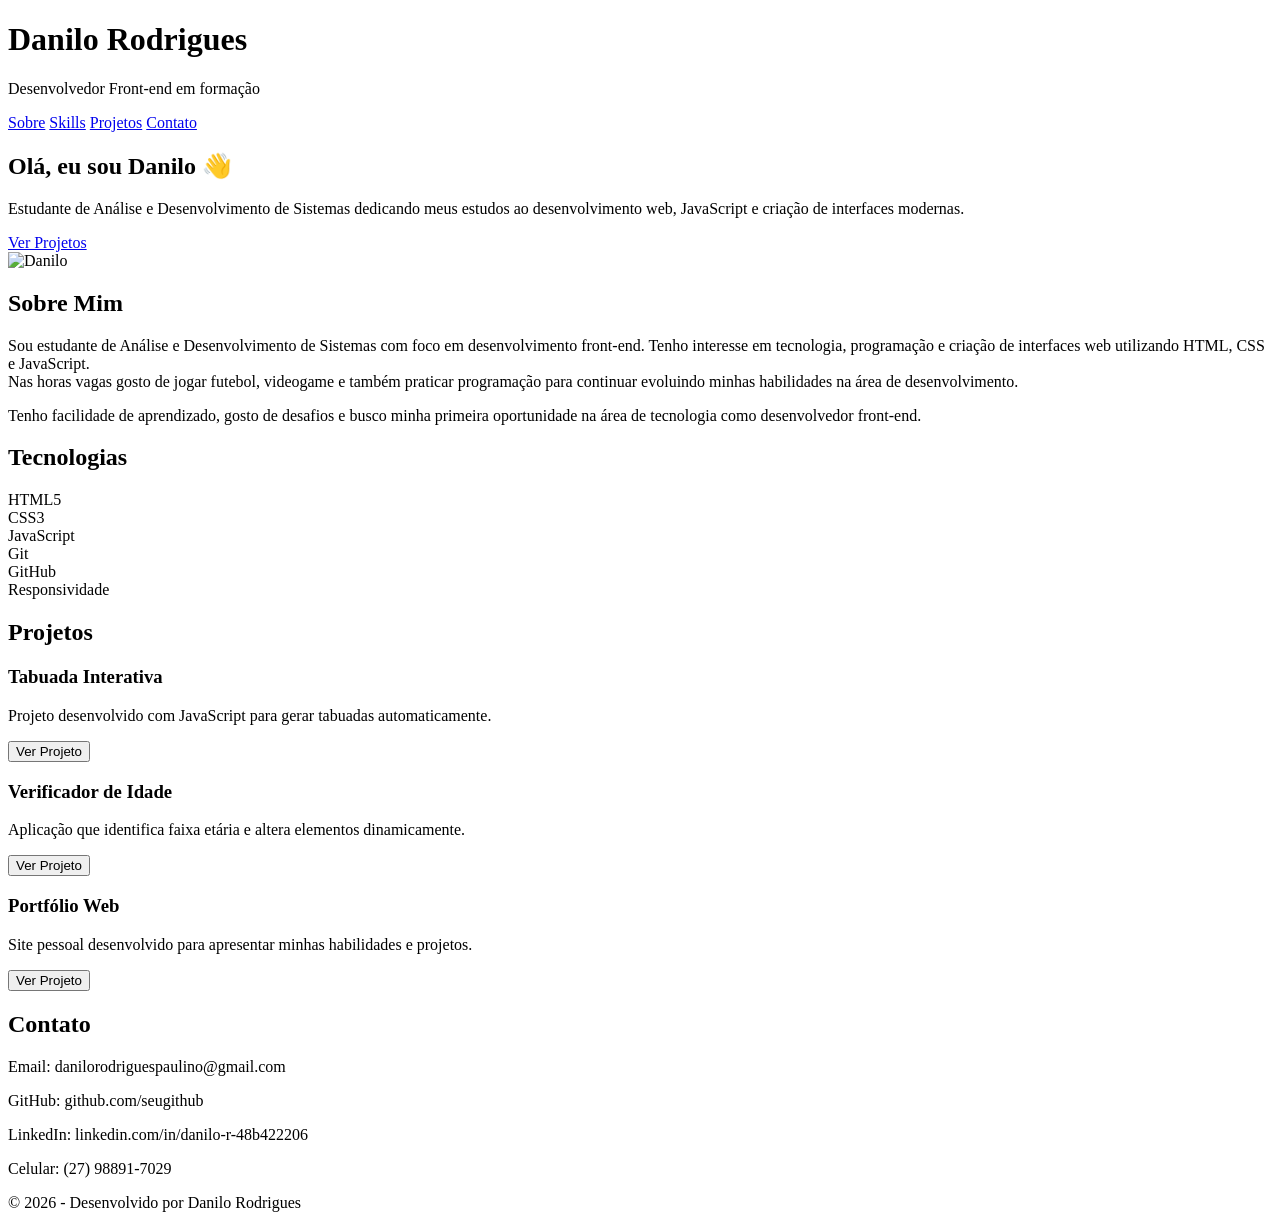
==== index.html @ 99a7ec35 "Add files via upload" ====
<!DOCTYPE html>
<html lang="pt-br">
<head>
    <meta charset="UTF-8">
    <meta name="viewport" content="width=device-width, initial-scale=1.0">
    <title>Portfólio | Danilo Rodrigues</title>
    <link rel="stylesheet" href="style.css">
</head>
<body>

    <header>
        <div class="container">
            <h1>Danilo Rodrigues</h1>
            <p>Desenvolvedor Front-end em formação</p>

            <nav>
                <a href="#sobre">Sobre</a>
                <a href="#skills">Skills</a>
                <a href="#projetos">Projetos</a>
                <a href="#contato">Contato</a>
            </nav>
        </div>
    </header>

    <section id="hero">
        <div class="container hero-content">
            <div>
                <h2>Olá, eu sou Danilo 👋</h2>
                <p>
                    Estudante de Análise e Desenvolvimento de Sistemas dedicando meus estudos ao desenvolvimento web,
                    JavaScript e criação de interfaces modernas.
                </p>

                <a href="#projetos" class="btn">Ver Projetos</a>
            </div>
            <div class="hero-image">
              <img src="euuu.jpeg" alt="Danilo">
            </div>
        </div>
    </section>

    <section id="sobre">
        <div class="container">
            <h2>Sobre Mim</h2>

            <p>
               Sou estudante de Análise e Desenvolvimento de Sistemas com foco em desenvolvimento front-end. Tenho interesse em tecnologia, programação e criação de interfaces web utilizando HTML, CSS e JavaScript.
                <br>Nas horas vagas gosto de jogar futebol, videogame e também praticar programação para continuar evoluindo minhas habilidades na área de desenvolvimento.
            </p>

            <p>
                Tenho facilidade de aprendizado, gosto de desafios e busco minha primeira
                oportunidade na área de tecnologia como desenvolvedor front-end.
            </p>
        </div>
    </section>

    <section id="skills">
        <div class="container">
            <h2>Tecnologias</h2>

            <div class="skills-grid">
                <div class="card">HTML5</div>
                <div class="card">CSS3</div>
                <div class="card">JavaScript</div>
                <div class="card">Git</div>
                <div class="card">GitHub</div>
                <div class="card">Responsividade</div>
            </div>
        </div>
    </section>

    <section id="projetos">
        <div class="container">
            <h2>Projetos</h2>

            <div class="projetos-grid">

                <div class="projeto-card">
                    <h3>Tabuada Interativa</h3>
                    <p>
                        Projeto desenvolvido com JavaScript para gerar tabuadas automaticamente.
                    </p>
                    <a href="projetos/tabuada/tabuada.html" target="_blank">
                        <button>Ver Projeto</button>
                    </a>
                </div>

                <div class="projeto-card">
                    <h3>Verificador de Idade</h3>
                    <p>
                        Aplicação que identifica faixa etária e altera elementos dinamicamente.
                    </p>
                    <a href="projetos/verificadorid/index.html" target="_blank">
                        <button>Ver Projeto</button>
                    </a>
                </div>

                <div class="projeto-card">
                    <h3>Portfólio Web</h3>
                    <p>
                        Site pessoal desenvolvido para apresentar minhas habilidades e projetos.
                    </p>
                    <button onclick="mostrarMensagem('Portfólio Web')">Ver Projeto</button>
                </div>

            </div>
        </div>
    </section>

    <section id="contato">
        <div class="container">
            <h2>Contato</h2>

            <p>Email: danilorodriguespaulino@gmail.com</p>
            <p>GitHub: github.com/seugithub</p>
            <p>LinkedIn: linkedin.com/in/danilo-r-48b422206</p>
            <p>Celular: (27) 98891-7029</p>
        </div>
    </section>

    <footer>
        <p>© 2026 - Desenvolvido por Danilo Rodrigues</p>
    </footer>

    <script src="portifolio.js"></script>
</body>
</html>
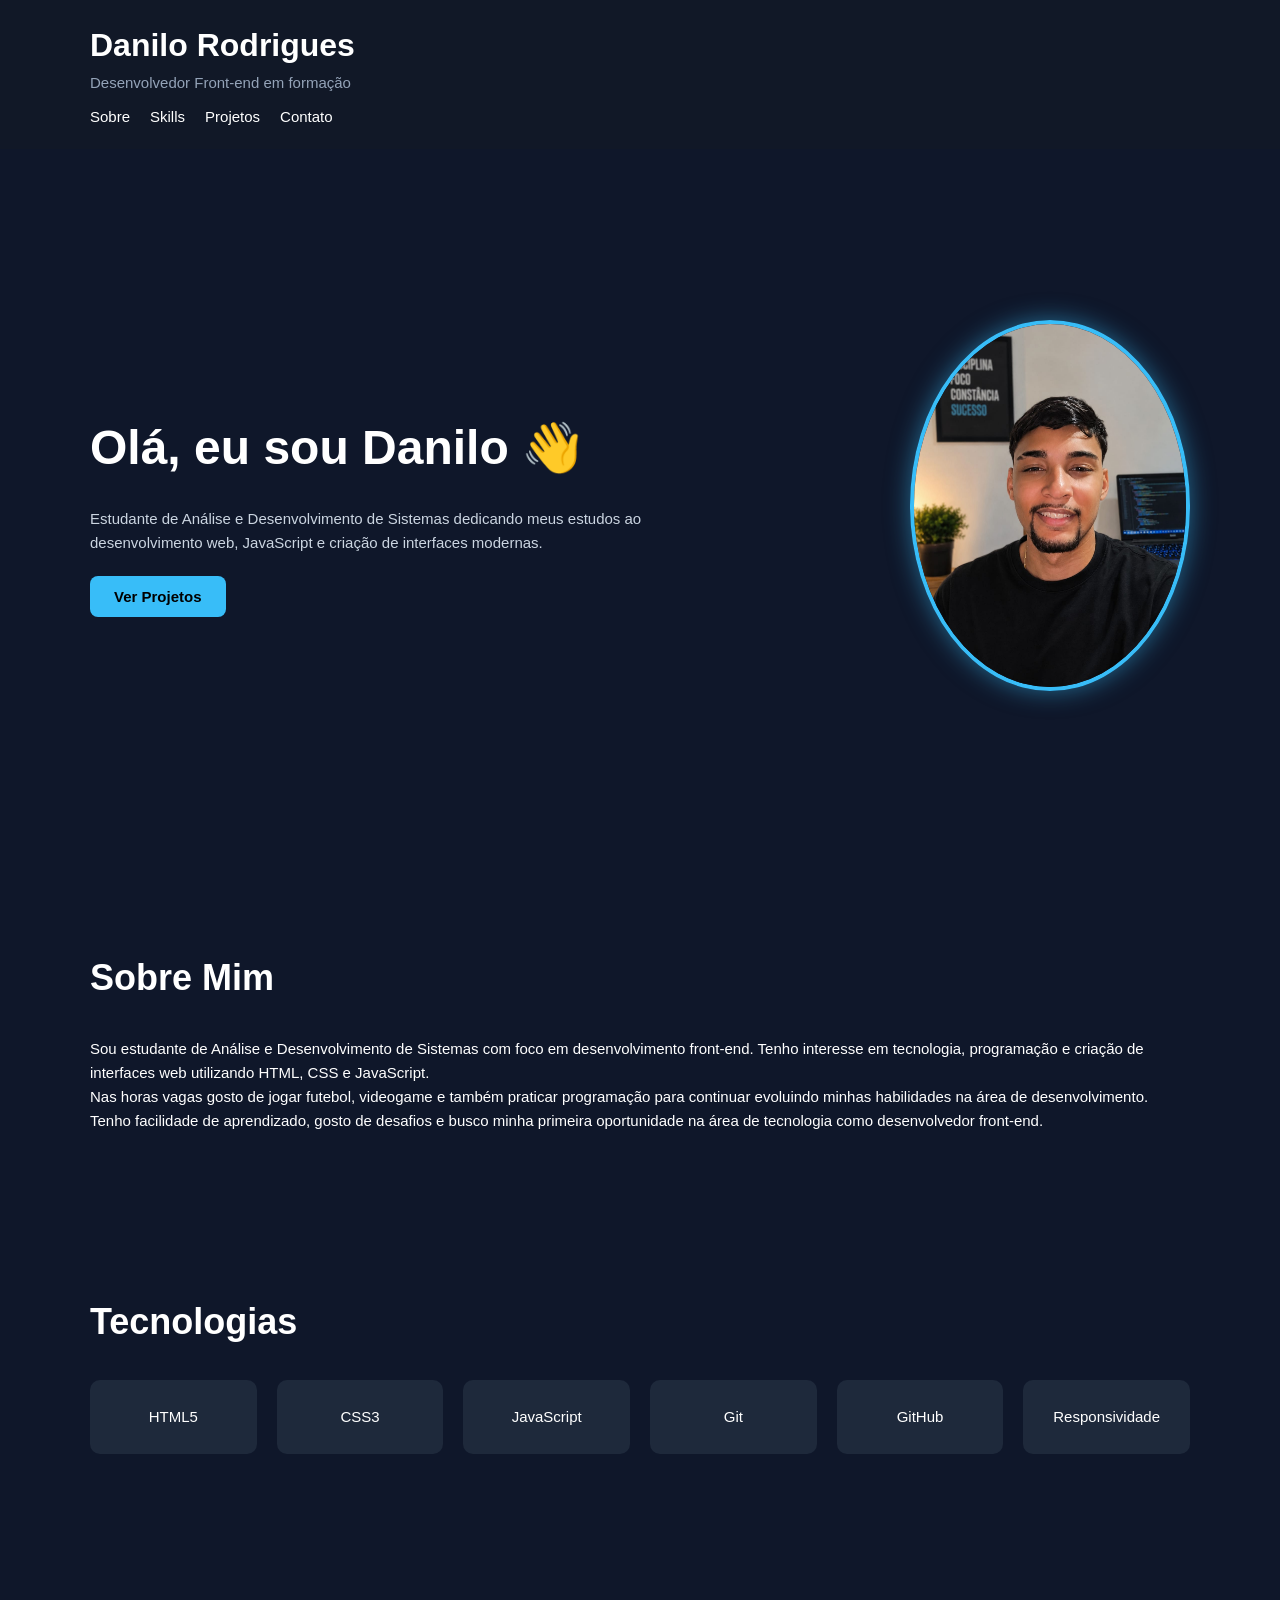
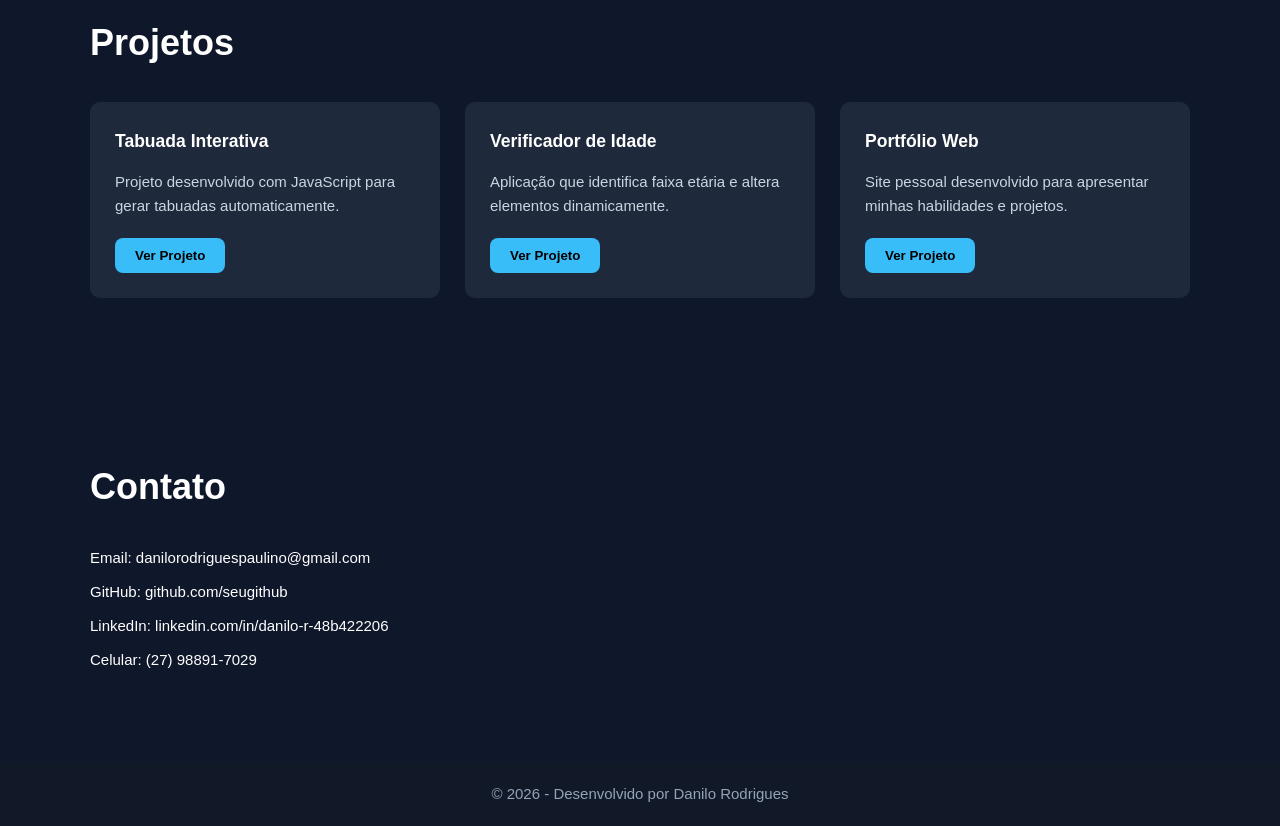
==== commit 0587dc2b: "Add files via upload" ====
--- a/index.html
+++ b/index.html
@@ -81,7 +81,7 @@
                     <p>
                         Projeto desenvolvido com JavaScript para gerar tabuadas automaticamente.
                     </p>
-                    <a href="projetos/tabuada/tabuada.html" target="_blank">
+                    <a href="projetos/tabuada/index.html" target="_blank">
                         <button>Ver Projeto</button>
                     </a>
                 </div>
--- a/style.css
+++ b/style.css
@@ -0,0 +1,180 @@
+* {
+    margin: 0;
+    padding: 0;
+    box-sizing: border-box;
+}
+
+body {
+    font-family: "poppins", sans-serif;
+    font-size: 15px;
+    background-color: #0f172a;
+    color: white;
+    line-height: 1.6;
+}
+
+
+.container {
+    width: 90%;
+    max-width: 1100px;
+    margin: auto;
+}
+
+header {
+    background-color: #111827;
+    padding: 20px 0;
+    position: sticky;
+    top: 0;
+}
+
+header h1 {
+    font-size: 32px;
+}
+
+header p {
+    color: #94a3b8;
+    margin-bottom: 10px;
+}
+
+nav {
+    display: flex;
+    gap: 20px;
+    flex-wrap: wrap;
+}
+
+nav a {
+    color: white;
+    text-decoration: none;
+    transition: 0.3s;
+}
+
+nav a:hover {
+    color: #38bdf8;
+}
+
+#hero {
+    min-height: 80vh;
+    display: flex;
+    align-items: center;
+}
+
+.hero-content {
+    display: flex;
+    align-items: center;
+    justify-content: space-between;
+}
+
+.hero-content h2 {
+    font-size: 48px;
+    margin-bottom: 20px;
+}
+
+.hero-content p {
+    max-width: 600px;
+    color: #cbd5e1;
+    margin-bottom: 30px;
+}
+.hero-image img {
+    width: 280px;   
+    object-fit: cover;
+    border-radius: 50%;
+    border: 4px solid #38bdf8;
+    box-shadow: 0 0 25px rgba(56, 189, 248, 0.5);
+}
+
+.hero-image img:hover {
+    transform: scale(1.05);
+   
+}
+
+.btn {
+    background-color: #38bdf8;
+    color: black;
+    padding: 12px 24px;
+    text-decoration: none;
+    border-radius: 8px;
+    font-weight: bold;
+    transition: 0.3s;
+}
+
+.btn:hover {
+    opacity: 0.8;
+}
+
+section {
+    padding: 80px 0;
+    
+}
+
+section h2 {
+    font-size: 36px;
+    margin-bottom: 30px;
+}
+
+.skills-grid {
+    display: grid;
+    grid-template-columns: repeat(auto-fit, minmax(150px, 1fr));
+    gap: 20px;
+}
+
+.card {
+    background-color: #1e293b;
+    padding: 25px;
+    text-align: center;
+    border-radius: 10px;
+    transition: 0.3s;
+}
+
+.card:hover {
+    transform: translateY(-5px);
+}
+
+.projetos-grid {
+    display: grid;
+    grid-template-columns: repeat(auto-fit, minmax(250px, 1fr));
+    gap: 25px;
+}
+
+.projeto-card {
+    background-color: #1e293b;
+    padding: 25px;
+    border-radius: 10px;
+}
+
+.projeto-card h3 {
+    margin-bottom: 15px;
+}
+
+.projeto-card p {
+    margin-bottom: 20px;
+    color: #cbd5e1;
+}
+
+.projeto-card button {
+    background-color: #38bdf8;
+    border: none;
+    padding: 10px 20px;
+    border-radius: 8px;
+    cursor: pointer;
+    font-weight: bold;
+}
+
+#contato p {
+    margin-bottom: 10px;
+}
+
+footer {
+    background-color: #111827;
+    text-align: center;
+    padding: 20px;
+    color: #94a3b8;
+}
+
+@media (max-width: 768px) {
+    .hero-content h2 {
+        font-size: 36px;
+    }
+
+    nav {
+        gap: 10px;
+    }
+}
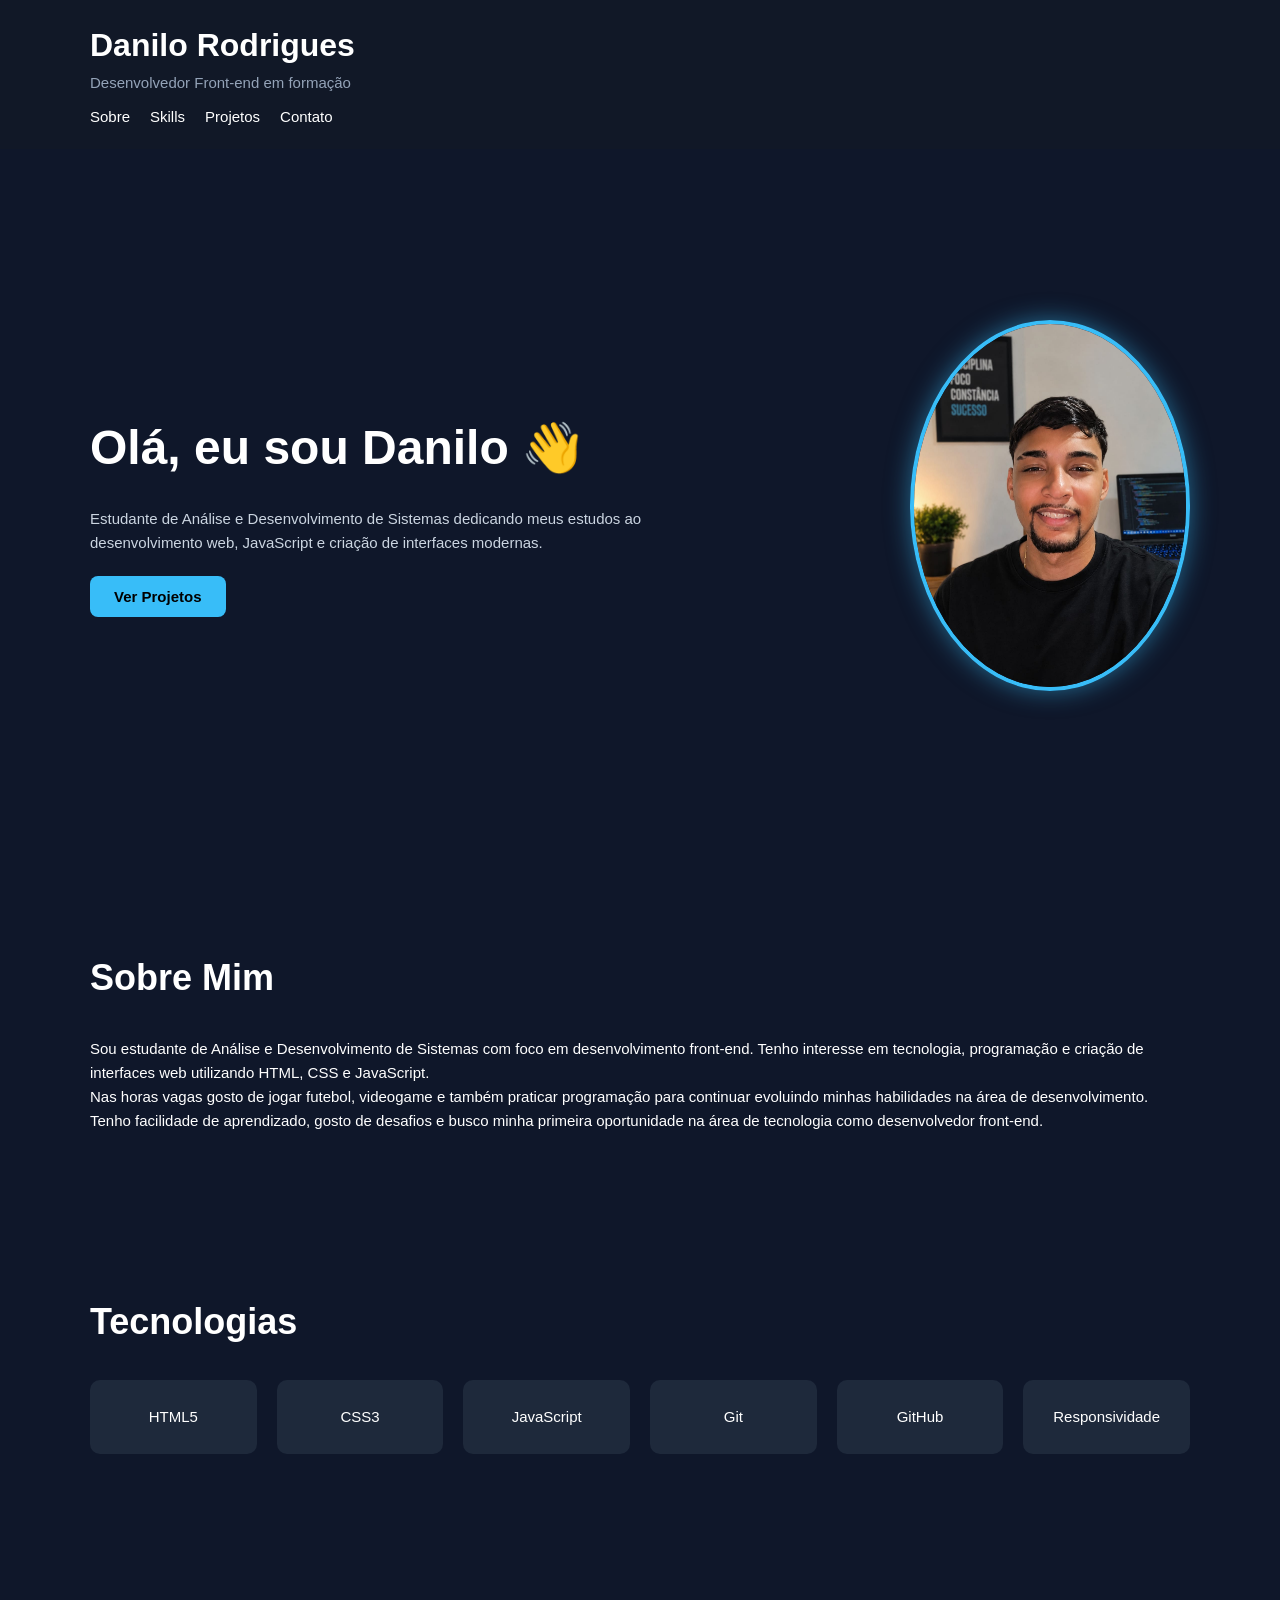
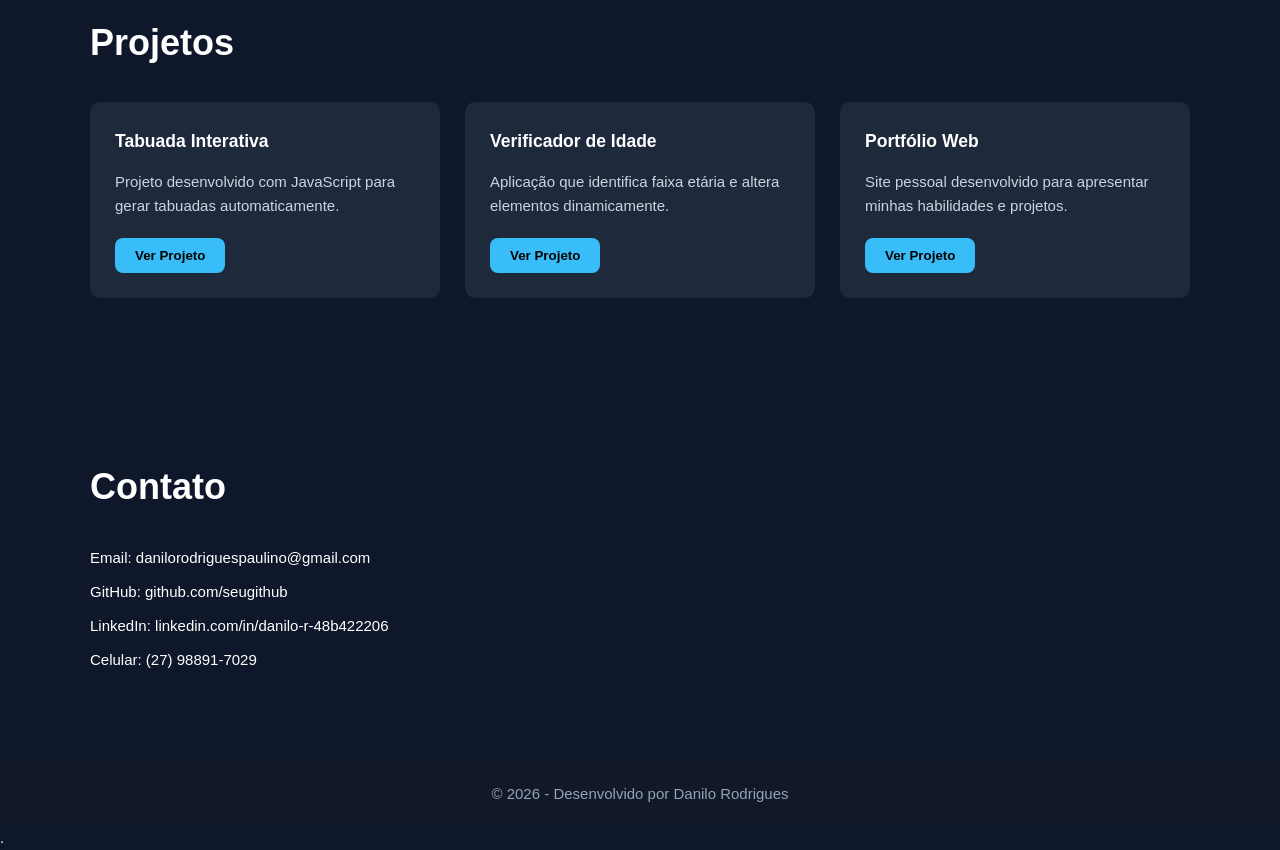
==== commit 206d5844: "Atualizar o index.html" ====
--- a/index.html
+++ b/index.html
@@ -124,5 +124,5 @@
     </footer>
 
     <script src="portifolio.js"></script>
-</body>
+</body>.   
 </html>
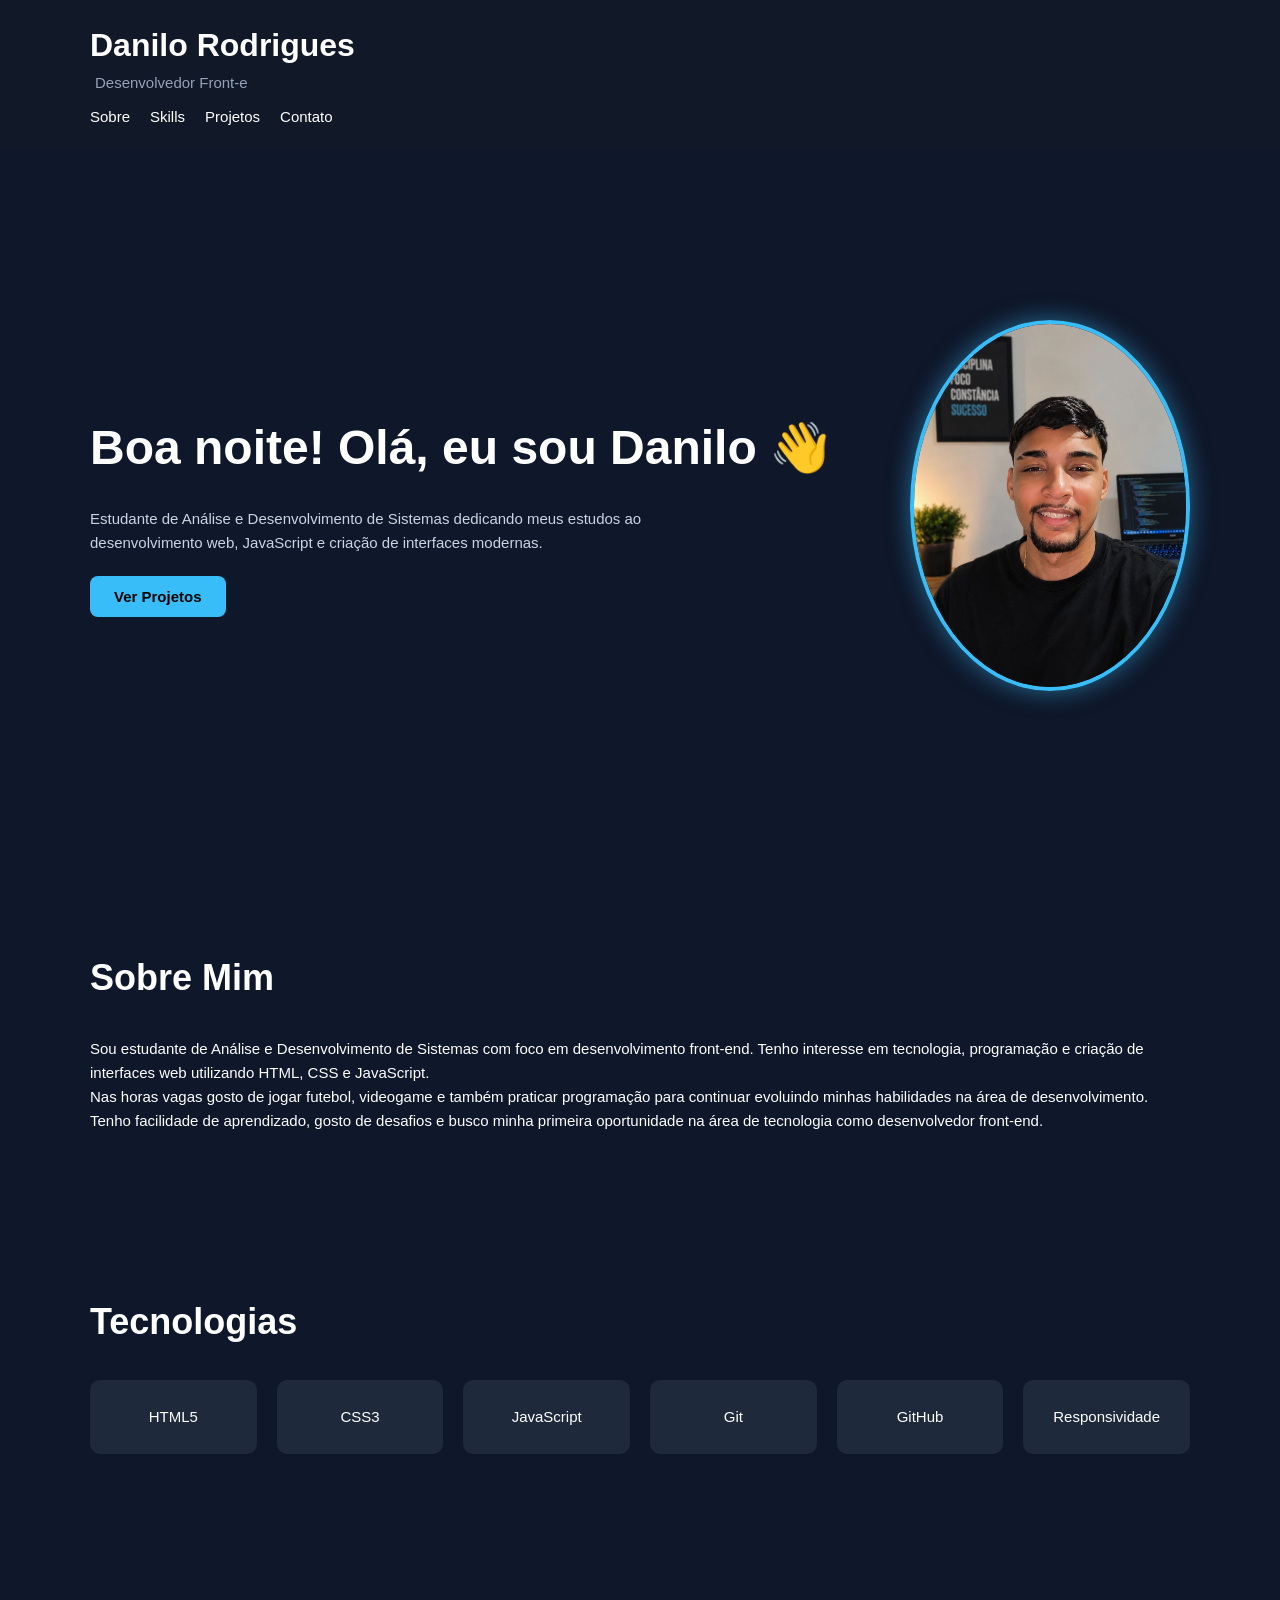
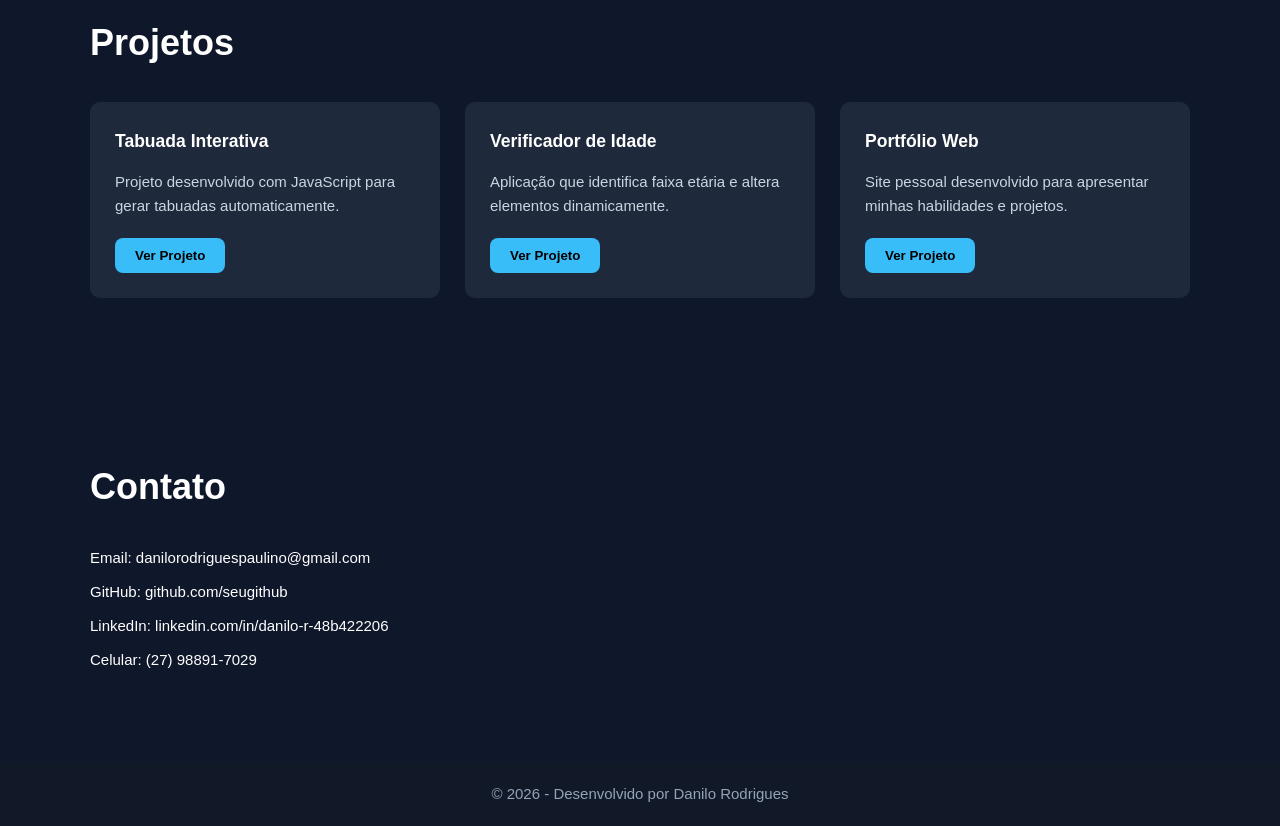
==== commit e8075edc: "Atualizações Atualizando JavaScript e estilos." ====
--- a/index.html
+++ b/index.html
@@ -11,7 +11,7 @@
     <header>
         <div class="container">
             <h1>Danilo Rodrigues</h1>
-            <p>Desenvolvedor Front-end em formação</p>
+            <p id="maquina-escrever">Desenvolvedor Front-end em formação</p>
 
             <nav>
                 <a href="#sobre">Sobre</a>
@@ -25,7 +25,7 @@
     <section id="hero">
         <div class="container hero-content">
             <div>
-                <h2>Olá, eu sou Danilo 👋</h2>
+                <h2 id="msg-saudacao">Olá, eu sou Danilo 👋</h2>
                 <p>
                     Estudante de Análise e Desenvolvimento de Sistemas dedicando meus estudos ao desenvolvimento web,
                     JavaScript e criação de interfaces modernas.
@@ -124,5 +124,5 @@
     </footer>
 
     <script src="portifolio.js"></script>
-</body>.   
+</body>
 </html>
--- a/style.css
+++ b/style.css
@@ -4,6 +4,22 @@
     box-sizing: border-box;
 }
 
+#maquina-escrever {
+    content: '|';
+    margin-left: 5px;
+    opacity: 1;
+    animation:piscar 1.8s infinite;
+
+
+
+}
+
+
+@keyframes piscar {
+    0%{opacity: 1;}
+    50%{opacity: 0;}
+   
+}
 body {
     font-family: "poppins", sans-serif;
     font-size: 15px;
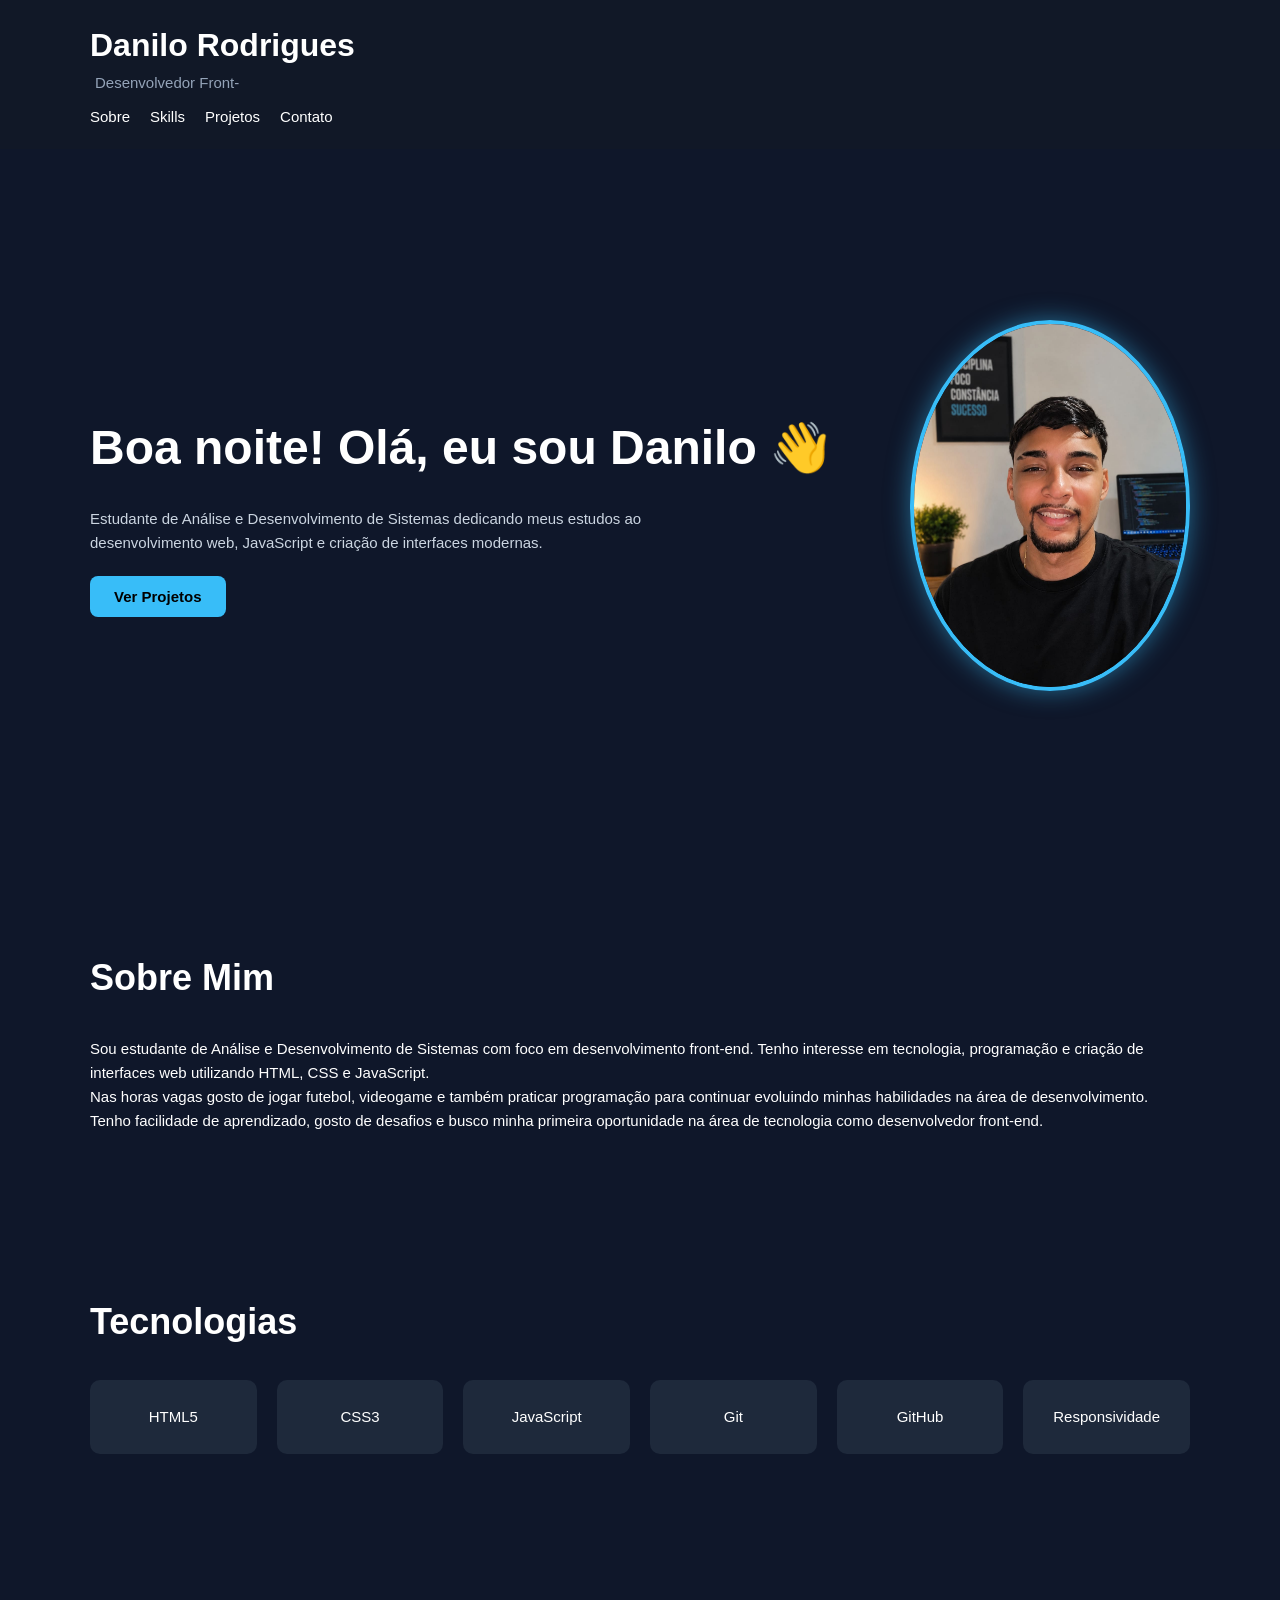
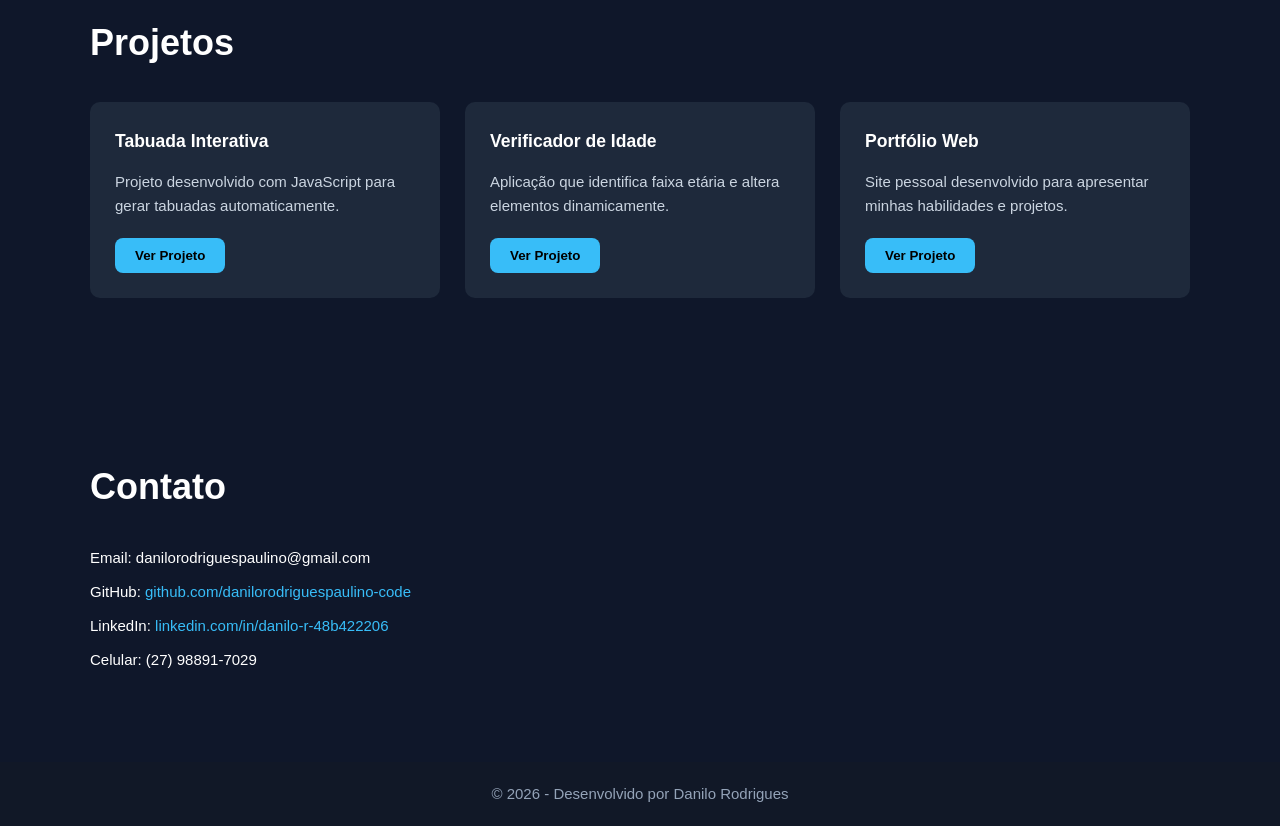
==== commit b9fd333e: "atualização atualizando links" ====
--- a/index.html
+++ b/index.html
@@ -113,8 +113,8 @@
             <h2>Contato</h2>
 
             <p>Email: danilorodriguespaulino@gmail.com</p>
-            <p>GitHub: github.com/seugithub</p>
-            <p>LinkedIn: linkedin.com/in/danilo-r-48b422206</p>
+            <p>GitHub: <a href="https://github.com/danilorodriguespaulino-code" target="_blank">github.com/danilorodriguespaulino-code</a></p>
+            <p>LinkedIn: <a href="https://linkedin.com/in/danilo-r-48b422206" target="_blank">linkedin.com/in/danilo-r-48b422206</a></p>
             <p>Celular: (27) 98891-7029</p>
         </div>
     </section>
--- a/style.css
+++ b/style.css
@@ -173,7 +173,10 @@
     cursor: pointer;
     font-weight: bold;
 }
-
+a {
+    color: #38bdf8;
+    text-decoration: none;
+}
 #contato p {
     margin-bottom: 10px;
 }
